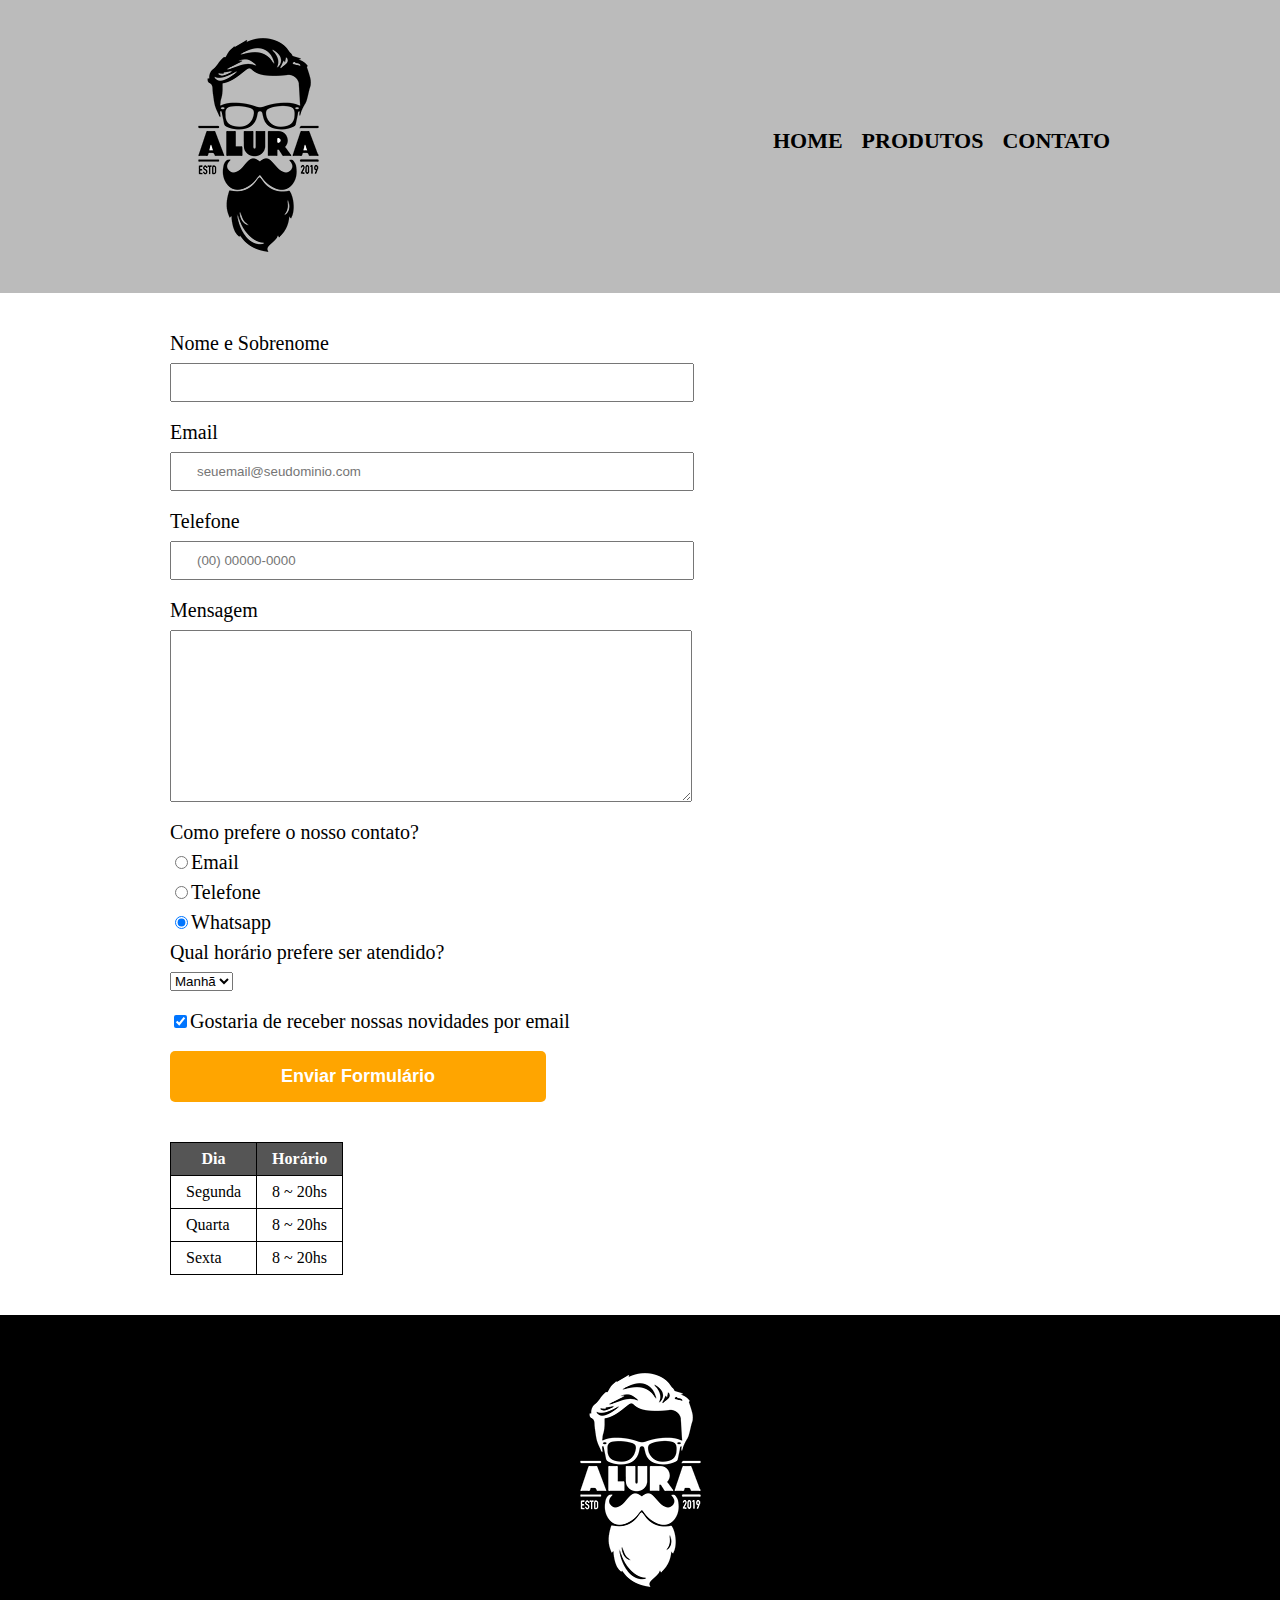
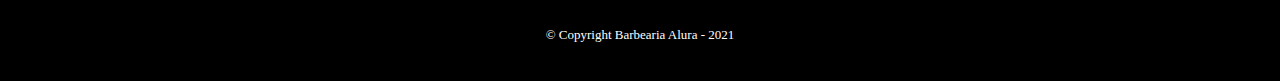
==== contato.html @ 1d7a3670 "c3" ====
<!DOCTYPE html>
<html lang="pt-br">

<head>
    <meta charset="UTF-8">
    <title>Contato - Barbeara Alura</title>

    <link rel="stylesheet" href="css/reset.css">
    <link rel="stylesheet" href="css/style.css">
</head>

<body>
    <header>
        <div class="box">
            <h1><img src="imgs/logo.png" alt="Logo da Barbearia Alura"></h1>
            <nav>
                <ul>
                    <li><a href="index.html">Home</a></li>
                    <li><a href="produtos.html">Produtos</a></li>
                    <li><a href="contato.html">Contato</a></li>
                </ul>
            </nav>
        </div>
    </header>

    <main>
        <form>
            <label for="nomesobrenome">Nome e Sobrenome</label>
            <input type="text" id="nomesobrenome" class="input-padrao" required>

            <label for="email">Email</label>
            <input type="email" id="email" class="input-padrao" required placeholder="seuemail@seudominio.com">

            <label for="telefone">Telefone</label>
            <input type="tel" id="telefone" class="input-padrao" required placeholder="(00) 00000-0000">

            <label for="mensagem">Mensagem</label>
            <textarea cols="75" rows="10" id="mensagem" class="input-padrao" required></textarea>

            <fieldset>
                <legend>Como prefere o nosso contato?</legend>
                <label for="radio-email"><input type="radio" name="contato" value="email" id="radio-email">Email</label>
                <label for="radio-telefone"><input type="radio" name="contato" value="telefone"
                        id="radio-telefone">Telefone</label>
                <label for="radio-whatsapp"><input type="radio" name="contato" value="whatsapp" id="radio-whatsapp"
                        checked>Whatsapp</label>
            </fieldset>

            <fieldset>
                <legend>Qual horário prefere ser atendido?</legend>
                <select name="horario" id="horario-atende">
                    <option>Manhã</option>
                    <option>Tarde</option>
                    <option>Noite</option>
                </select>
            </fieldset>

            <label class="checkbox"><input type="checkbox" id="news" checked>Gostaria de receber nossas novidades por
                email</label>
            <input type="submit" value="Enviar Formulário" class="enviar">
        </form>

        <table>
            <thead>
                <tr>
                    <th>Dia</th>
                    <th>Horário</th>
                </tr>
            </thead>

            <tbody>
                <tr>
                    <td>Segunda</td>
                    <td>8 ~ 20hs</td>
                </tr>
                <tr>
                    <td>Quarta</td>
                    <td>8 ~ 20hs</td>
                </tr>
                <tr>
                    <td>Sexta</td>
                    <td>8 ~ 20hs</td>
                </tr>
            </tbody>


        </table>

    </main>

    <footer>
        <img src="imgs/logo-branco.png" alt="Logo da Barbearia Alura">
        <p class="copyright">&copy; Copyright Barbearia Alura - 2021</p>
    </footer>
</body>

</html>
---- css/style.css ----
header {
  background: #bbbbbb;
  padding: 20px 0;
}

.box {
  position: relative;
  width: 940px;
  margin: 0 auto;
}

nav {
  position: absolute;
  top: 110px;
  right: 0;
}

nav li {
  display: inline;
  margin: 0 0 0 15px;
}

nav a {
  text-transform: uppercase;
  color: #000000;
  font-weight: bold;
  font-size: 22px;
  text-decoration: none;
}

nav a:hover {
  color: #c78c19;
  text-decoration: underline;
}

.produtos {
  width: 940px;
  margin: 0 auto;
  padding: 50px 0;
}

.produtos li {
  display: inline-block;
  text-align: center;
  width: 30%;
  vertical-align: top;
  padding: 50px 0;
  margin: 0 1.5%;
  padding: 30px 20px;
  box-sizing: border-box;
  border: 4px solid black;
  /*border-width: 3px;
  border-style: solid;
  border-color: black;*/
  border-radius: 10px;
}

.produtos li:hover {
  border-color: #c78c19;
}

.produtos li:active {
  border-color: green;
}

.produtos li:hover h2 {
  font-size: 35px;
}

.produtos h2 {
  font-size: 25px;
  font-weight: bold;
}

.d-produto {
  font-size: 18px;
}

.produto-valor {
  font-size: 22px;
  font-weight: bold;
  margin-top: 10px;
}

footer {
  text-align: center;
  background: black;
  padding: 40px 0;
}

.copyright {
  color: #ffffff;
  font-size: 13px;
  margin: 20px 0 0;
}

main {
  width: 940px;
  margin: 0 auto;
}

form {
  margin: 40px 0;
}

form label,
form legend {
  display: block;
  font-size: 20px;
  margin: 0 0 10px;
}

.input-padrao {
  display: block;
  margin: 0 0 20px;
  padding: 10px 25px;
  width: 50%;
}

.checkbox {
  margin: 20px 0;
}

.enviar {
  width: 40%;
  padding: 15px 0;
  background: orange;
  color: white;
  font-weight: bold;
  font-size: 18px;
  border: none;
  border-radius: 5px;
  transition: 1s all;
  cursor: pointer;
}

.enviar:hover {
  background: darkorange;
  transform: scale(1.2);
}

table {
  margin: 20px 0 40px;
}

thead {
  background: #555555;
  color: white;
  font-weight: bold;
}

th,
td {
  border: 1px solid #000000;
  padding: 8px 15px;
}

/* css da página inicial*/
.banner {
  width: 100%;
}

.titulo-principal {
text-align: center;
font-size: 2em;
margin: 1em 0 1em;
}

.principal p{
  margin: 0 0 1em;
}

.principal strong {
  font-weight: bold;
}

.principal em {
  font-style: italic ;
}

.imgbeneficios {
  width: 60%;
}
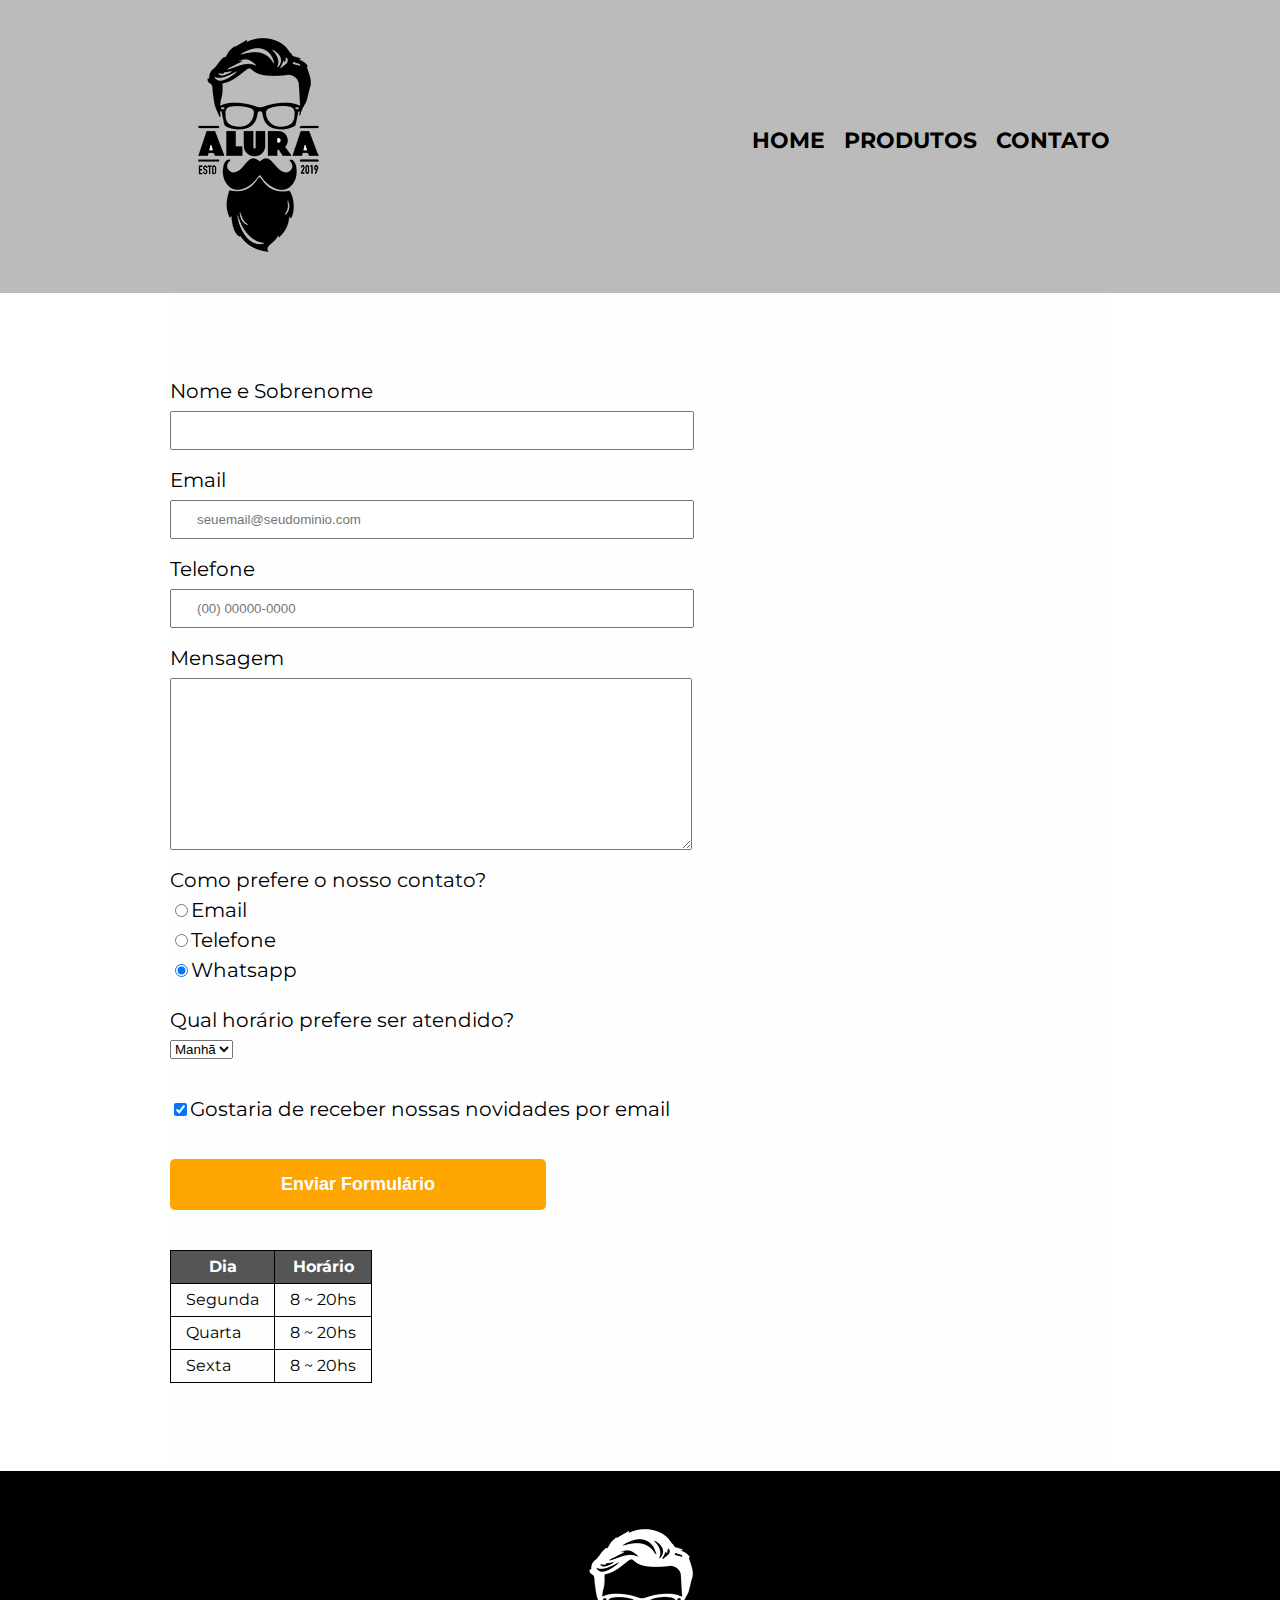
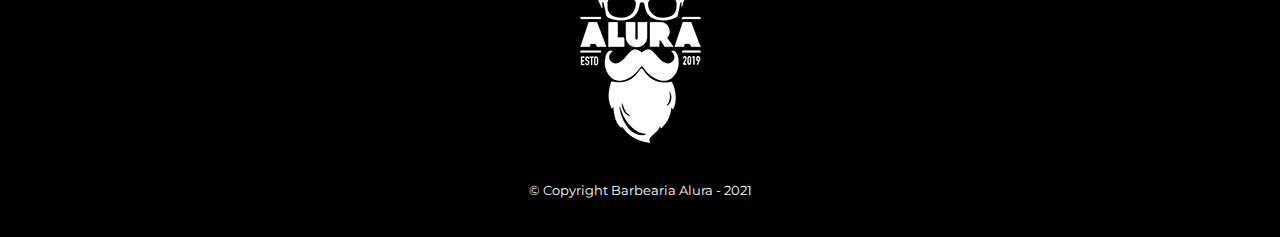
==== commit bc9f4b25: "c1" ====
--- a/contato.html
+++ b/contato.html
@@ -3,10 +3,13 @@
 
 <head>
     <meta charset="UTF-8">
-    <title>Contato - Barbeara Alura</title>
+    <meta name="viewport" content="width=device-width">
 
+    <title>Barbearia Alura</title>
     <link rel="stylesheet" href="css/reset.css">
     <link rel="stylesheet" href="css/style.css">
+    <link href="https://fonts.googleapis.com/css2?family=Montserrat&display=swap" rel="stylesheet">
+
 </head>
 
 <body>
@@ -24,68 +27,69 @@
     </header>
 
     <main>
-        <form>
-            <label for="nomesobrenome">Nome e Sobrenome</label>
-            <input type="text" id="nomesobrenome" class="input-padrao" required>
+        <section class="principal">
+            <form>
+                <label for="nomesobrenome">Nome e Sobrenome</label>
+                <input type="text" id="nomesobrenome" class="input-padrao" required>
 
-            <label for="email">Email</label>
-            <input type="email" id="email" class="input-padrao" required placeholder="seuemail@seudominio.com">
+                <label for="email">Email</label>
+                <input type="email" id="email" class="input-padrao" required placeholder="seuemail@seudominio.com">
 
-            <label for="telefone">Telefone</label>
-            <input type="tel" id="telefone" class="input-padrao" required placeholder="(00) 00000-0000">
+                <label for="telefone">Telefone</label>
+                <input type="tel" id="telefone" class="input-padrao" required placeholder="(00) 00000-0000">
 
-            <label for="mensagem">Mensagem</label>
-            <textarea cols="75" rows="10" id="mensagem" class="input-padrao" required></textarea>
+                <label for="mensagem">Mensagem</label>
+                <textarea cols="75" rows="10" id="mensagem" class="input-padrao" required></textarea>
 
-            <fieldset>
-                <legend>Como prefere o nosso contato?</legend>
-                <label for="radio-email"><input type="radio" name="contato" value="email" id="radio-email">Email</label>
-                <label for="radio-telefone"><input type="radio" name="contato" value="telefone"
-                        id="radio-telefone">Telefone</label>
-                <label for="radio-whatsapp"><input type="radio" name="contato" value="whatsapp" id="radio-whatsapp"
-                        checked>Whatsapp</label>
-            </fieldset>
+                <fieldset>
+                    <legend>Como prefere o nosso contato?</legend>
+                    <label for="radio-email"><input type="radio" name="contato" value="email"
+                            id="radio-email">Email</label>
+                    <label for="radio-telefone"><input type="radio" name="contato" value="telefone"
+                            id="radio-telefone">Telefone</label>
+                    <label for="radio-whatsapp"><input type="radio" name="contato" value="whatsapp" id="radio-whatsapp"
+                            checked>Whatsapp</label>
+                </fieldset>
 
-            <fieldset>
-                <legend>Qual horário prefere ser atendido?</legend>
-                <select name="horario" id="horario-atende">
-                    <option>Manhã</option>
-                    <option>Tarde</option>
-                    <option>Noite</option>
-                </select>
-            </fieldset>
+                <fieldset>
+                    <legend>Qual horário prefere ser atendido?</legend>
+                    <select name="horario" id="horario-atende">
+                        <option>Manhã</option>
+                        <option>Tarde</option>
+                        <option>Noite</option>
+                    </select>
+                </fieldset>
 
-            <label class="checkbox"><input type="checkbox" id="news" checked>Gostaria de receber nossas novidades por
-                email</label>
-            <input type="submit" value="Enviar Formulário" class="enviar">
-        </form>
+                <label class="checkbox"><input type="checkbox" id="news" checked>Gostaria de receber nossas novidades
+                    por
+                    email</label>
+                <input type="submit" value="Enviar Formulário" class="enviar">
+            </form>
 
-        <table>
-            <thead>
-                <tr>
-                    <th>Dia</th>
-                    <th>Horário</th>
-                </tr>
-            </thead>
+            <table>
+                <thead>
+                    <tr>
+                        <th>Dia</th>
+                        <th>Horário</th>
+                    </tr>
+                </thead>
 
-            <tbody>
-                <tr>
-                    <td>Segunda</td>
-                    <td>8 ~ 20hs</td>
-                </tr>
-                <tr>
-                    <td>Quarta</td>
-                    <td>8 ~ 20hs</td>
-                </tr>
-                <tr>
-                    <td>Sexta</td>
-                    <td>8 ~ 20hs</td>
-                </tr>
-            </tbody>
-
-
-        </table>
-
+                <tbody>
+                    <tr>
+                        <td>Segunda</td>
+                        <td>8 ~ 20hs</td>
+                    </tr>
+                    <tr>
+                        <td>Quarta</td>
+                        <td>8 ~ 20hs</td>
+                    </tr>
+                    <tr>
+                        <td>Sexta</td>
+                        <td>8 ~ 20hs</td>
+                    </tr>
+                </tbody>
+            </table>
+        </section>
     </main>
 
     <footer>
--- a/css/style.css
+++ b/css/style.css
@@ -1,3 +1,7 @@
+body {
+  font-family: "Montserrat", sans-serif;
+}
+
 header {
   background: #bbbbbb;
   padding: 20px 0;
@@ -46,7 +50,6 @@
   vertical-align: top;
   padding: 50px 0;
   margin: 0 1.5%;
-  padding: 30px 20px;
   box-sizing: border-box;
   border: 4px solid black;
   /*border-width: 3px;
@@ -94,11 +97,6 @@
   margin: 20px 0 0;
 }
 
-main {
-  width: 940px;
-  margin: 0 auto;
-}
-
 form {
   margin: 40px 0;
 }
@@ -117,8 +115,12 @@
   width: 50%;
 }
 
+fieldset {
+  margin-top: 20px;
+}
+
 .checkbox {
-  margin: 20px 0;
+  margin: 40px 0;
 }
 
 .enviar {
@@ -161,13 +163,22 @@
 }
 
 .titulo-principal {
-text-align: center;
-font-size: 2em;
-margin: 1em 0 1em;
-}
-
-.principal p{
+  text-align: center;
+  font-size: 2em;
   margin: 0 0 1em;
+  clear: left;
+  text-shadow: 1px 1px 0 #c78c19;
+}
+
+.principal {
+  padding: 3em 0;
+  background: #fefefe;
+  width: 940px;
+  margin: 0 auto;
+}
+
+.principal p {
+  margin: 0 0 1em;
 }
 
 .principal strong {
@@ -175,9 +186,154 @@
 }
 
 .principal em {
-  font-style: italic ;
-}
-
-.imgbeneficios {
+  font-style: italic;
+}
+
+.img-utensilios {
+  width: 120px;
+  float: left;
+  margin: 0 20px 20px 0;
+}
+
+.mapa {
+  padding: 3em 0;
+  background: linear-gradient(#fefefe, #888888);
+}
+
+.ct-mapa {
+  width: 940px;
+  margin: 0 auto;
+}
+
+.mapa p {
+  margin: 0 0 2em;
+  text-align: center;
+}
+
+.beneficios {
+  padding: 3em 0;
+  background: #888888;
+}
+
+.ct-beneficios {
+  width: 640px;
+  margin: 0 auto;
+}
+
+.lt-beneficios {
+  width: 40%;
+  display: inline-block;
+  vertical-align: top;
+}
+
+.itens {
+  line-height: 1.5;
+}
+
+.itens:first-child {
+  font-weight: bold;
+}
+
+.itens:before {
+  content: "★";
+}
+
+.img-beneficios {
   width: 60%;
-}
+  opacity: 1;
+  transition: 400ms;
+  box-shadow: 10px 10px 30px #000000;
+}
+
+.img-beneficios:hover {
+  opacity: 0.3;
+}
+
+.video {
+  width: 560px;
+  margin: 2em auto;
+}
+
+@media screen and (max-width: 480px) {
+  .box,
+  .principal,
+  .ct-beneficios,
+  .ct-mapa,
+  .video,
+  .produtos {
+    width: auto;
+  }
+
+  h1 {
+    text-align: center;
+  }
+
+  nav {
+    position: static;
+  }
+
+  .lt-beneficios,
+  .img-beneficios {
+    width: 100%;
+  }
+
+  .img-beneficios {
+    margin-top: 20px;
+  }
+
+  .ct-mapa {
+    padding: 10px 10px;
+  }
+
+  .video {
+    padding: 10px 10px;
+  }
+
+  .produtos li {
+    position: relative;
+    text-align: center;
+    width: 97%;
+    vertical-align: top;
+    padding: 50px 0;
+    margin: 1.5% 1.5%;
+    box-sizing: border-box;
+    border: 4px solid black;
+    border-radius: 10px;
+  }
+
+  form {
+    margin: 40px 40px;
+    text-align: center;
+  }
+
+  form label,
+  form legend {
+    text-align: center;
+  }
+
+  .input-padrao {
+    width: 80%;
+  }
+
+  .enviar {
+    width: 60%;
+    padding: 15px 0;
+    background: orange;
+    color: white;
+    font-weight: bold;
+    font-size: 18px;
+    border: none;
+    border-radius: 5px;
+    transition: 1s all;
+    cursor: pointer;
+  }
+
+  .enviar:hover {
+    background: darkorange;
+    transform: scale(1.2);
+  }
+
+  table {
+    margin: auto;
+  }
+}
